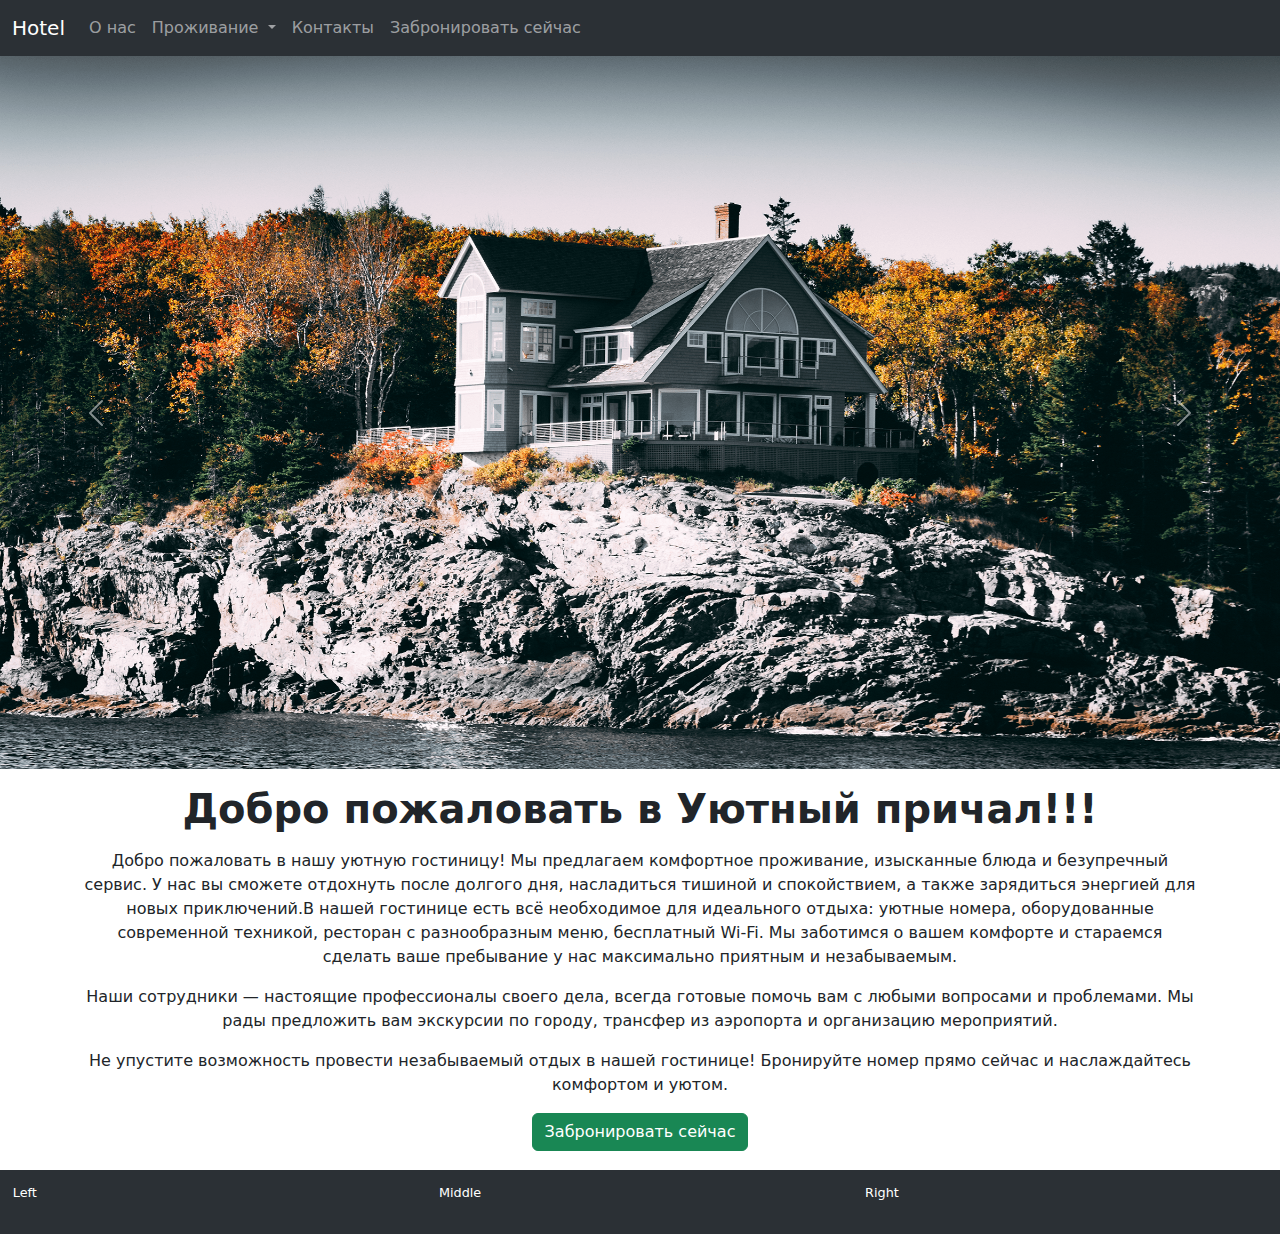
==== html-source/index.html @ dfdc2f4c "" ====
<!doctype html>
<html lang="en">

    <head>
        <meta charset="utf-8">
        <meta name="viewport" content="width=device-width, initial-scale=1, shrink-to-fit=no">

        <title>My nice page</title>

        <link href="https://cdn.jsdelivr.net/npm/bootstrap@5.3.3/dist/css/bootstrap.min.css" rel="stylesheet" integrity="sha384-QWTKZyjpPEjISv5WaRU9OFeRpok6YctnYmDr5pNlyT2bRjXh0JMhjY6hW+ALEwIH" crossorigin="anonymous">
        
        <style>
            .my-footer {
                height: 5em;
                background-color: #2b3035;
                margin-top: 1.5em;
                padding: 1em;
                color: #FFFFFF;
                font-size: 80%;
            }
        </style>
    </head>
    
    <body>
        
        <nav class="navbar navbar-expand-lg bg-body-tertiary" data-bs-theme="dark">
            <div class="container-fluid">
                <a class="navbar-brand" href="index.html">Hotel</a>
                <button class="navbar-toggler" type="button" data-bs-toggle="collapse" aria-expanded="false">
                </button>
                <div class="collapse navbar-collapse" id="navbarSupportedContent">
                    <ul class="navbar-nav me-auto mb-2 mb-lg-0">
                        <li class="nav-item">
                            <a class="nav-link" href="about.html">О нас</a>
                        </li>
                        <li class="nav-item dropdown">
                            <a class="nav-link dropdown-toggle" href="#" id="navbarDropdown" role="button" data-toggle="dropdown" aria-haspopup="true" aria-expanded="false">
                      Проживание
                            </a>
                            <div class="dropdown-menu" aria-labelledby="navbarDropdown">
                                <a class="dropdown-item" href="single_room.html">Одноместный</a>
                                <a class="dropdown-item" href="double_bed_room.html">Стандартный номер с двухместной кроватью</a>
                                <a class="dropdown-item" href="two_bed_room.html">Стандартный номер с двумя кроватями</a>
                                <a class="dropdown-item" href="family_room.html">Семейный номер</a>
                            </div>
                        </li>
                        <li class="nav-item">
                            <a class="nav-link" href="contact.html">Контакты</a>
                        </li>
                        <li class="nav-item">
                            <a class="nav-link" href="reservation.html">Забронировать сейчас</a>
                        </li>
                    </ul>
                </div>
            </div>
        </nav>
          
        <div id="main-carousel" class="carousel slide carousel-fade" data-ride="carousel">
            <div class="carousel-inner">
                <div class="carousel-item active">
                      <img src="static/images/outside.png" class="d-block w-100" alt="...">
                </div>
                <div class="carousel-item">
                    <img src="static/images/tray.png" class="d-block w-100" alt="...">
                </div>
                <div class="carousel-item">
                    <img src="static/images/woman-laptop.png" class="d-block w-100" alt="...">
                </div>
            </div>
            <a class="carousel-control-prev" href="#main-carousel" role="button" data-slide="prev">
                <span class="carousel-control-prev-icon" aria-hidden="true"></span>
                <span class="sr-only"></span>
              </a>
              <a class="carousel-control-next" href="#main-carousel" role="button" data-slide="next">
                <span class="carousel-control-next-icon" aria-hidden="true"></span>
                <span class="sr-only"></span>
              </a>
        </div>

        <div class="container">
            <h1 class="text-center mt-3"><b>Добро пожаловать в Уютный причал!!!</b></h1>
            <p class="text-center mt-3">
                Добро пожаловать в нашу уютную гостиницу! Мы предлагаем комфортное проживание, изысканные блюда и безупречный сервис. У нас вы сможете отдохнуть после долгого дня, насладиться тишиной и спокойствием, а также зарядиться энергией для новых приключений.В нашей гостинице есть всё необходимое для идеального отдыха: уютные номера, оборудованные современной техникой, ресторан с разнообразным меню, бесплатный Wi-Fi. Мы заботимся о вашем комфорте и стараемся сделать ваше пребывание у нас максимально приятным и незабываемым.
            </p>

            <p class="text-center">
                Наши сотрудники — настоящие профессионалы своего дела, всегда готовые помочь вам с любыми вопросами и проблемами. Мы рады предложить вам экскурсии по городу, трансфер из аэропорта и организацию мероприятий.
            </p>

            <p class="text-center">
                Не упустите возможность провести незабываемый отдых в нашей гостинице! Бронируйте номер прямо сейчас и наслаждайтесь комфортом и уютом.
            </p>
            
            <div class="row">
                <div class="col text-center">
                    <a href="reservation.html" class="btn btn-success">Забронировать сейчас</a>
                </div>
            </div>
        </div>

        <div class="row my-footer">
            <div class="col">
                Left
            </div>

            <div class="col">
                Middle
            </div>

            <div class="col">
                Right
            </div>
        </div>

            <script src="https://code.jquery.com/jquery-3.5.1.slim.min.js"
           integrity="sha384-DfXdz2htPH0lsSSs5nCTpuj/zy4C+OGpamoFVy38MVBnE+IbbVYUew+OrCXaRkfj"
            crossorigin="anonymous"></script>
        <script src="https://cdn.jsdelivr.net/npm/popper.js@1.16.1/dist/umd/popper.min.js"
            integrity="sha384-9/reFTGAW83EW2RDu2S0VKaIzap3H66lZH81PoYlFhbGU+6BZp6G7niu735Sk7lN"
            crossorigin="anonymous"></script>
        <script src="https://cdn.jsdelivr.net/npm/bootstrap@4.5.3/dist/js/bootstrap.min.js"
            integrity="sha384-w1Q4orYjBQndcko6MimVbzY0tgp4pWB4lZ7lr30WKz0vr/aWKhXdBNmNb5D92v7s"
            crossorigin="anonymous"></script>
        
    </body>
</html>
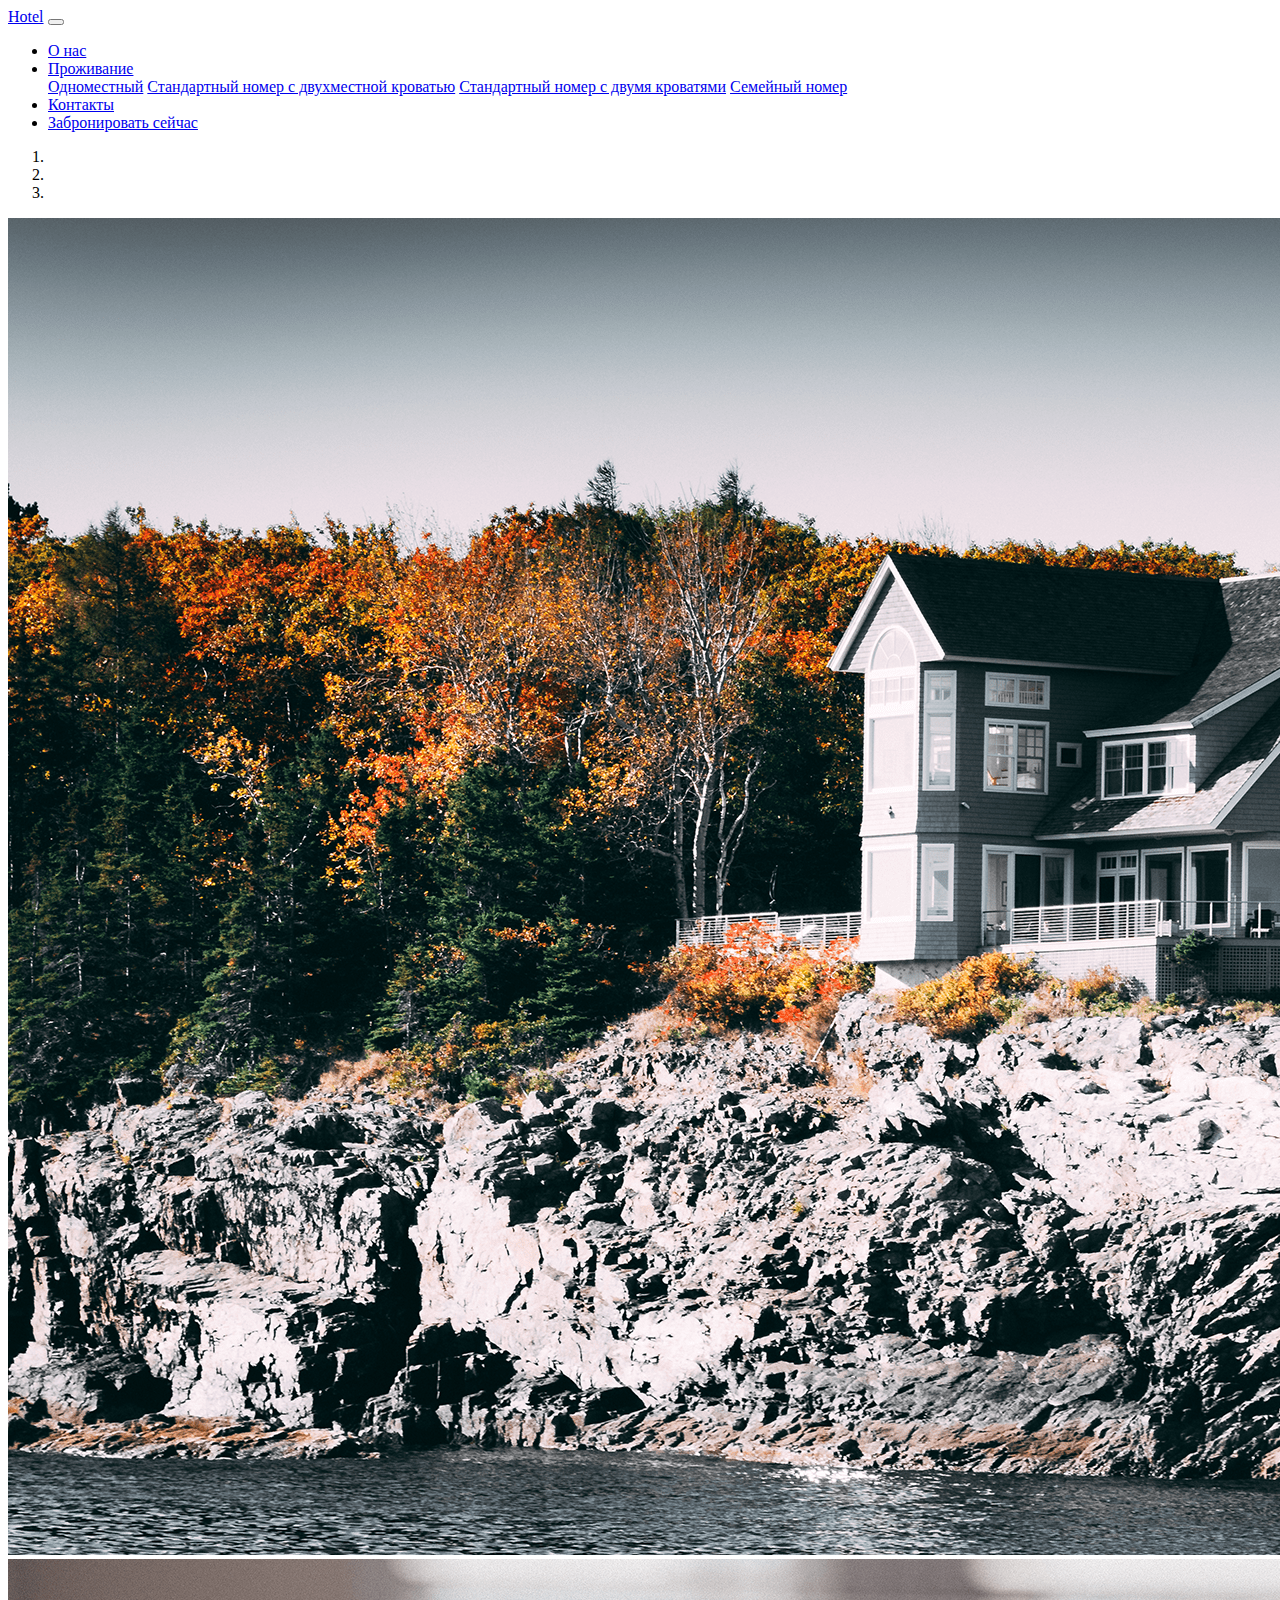
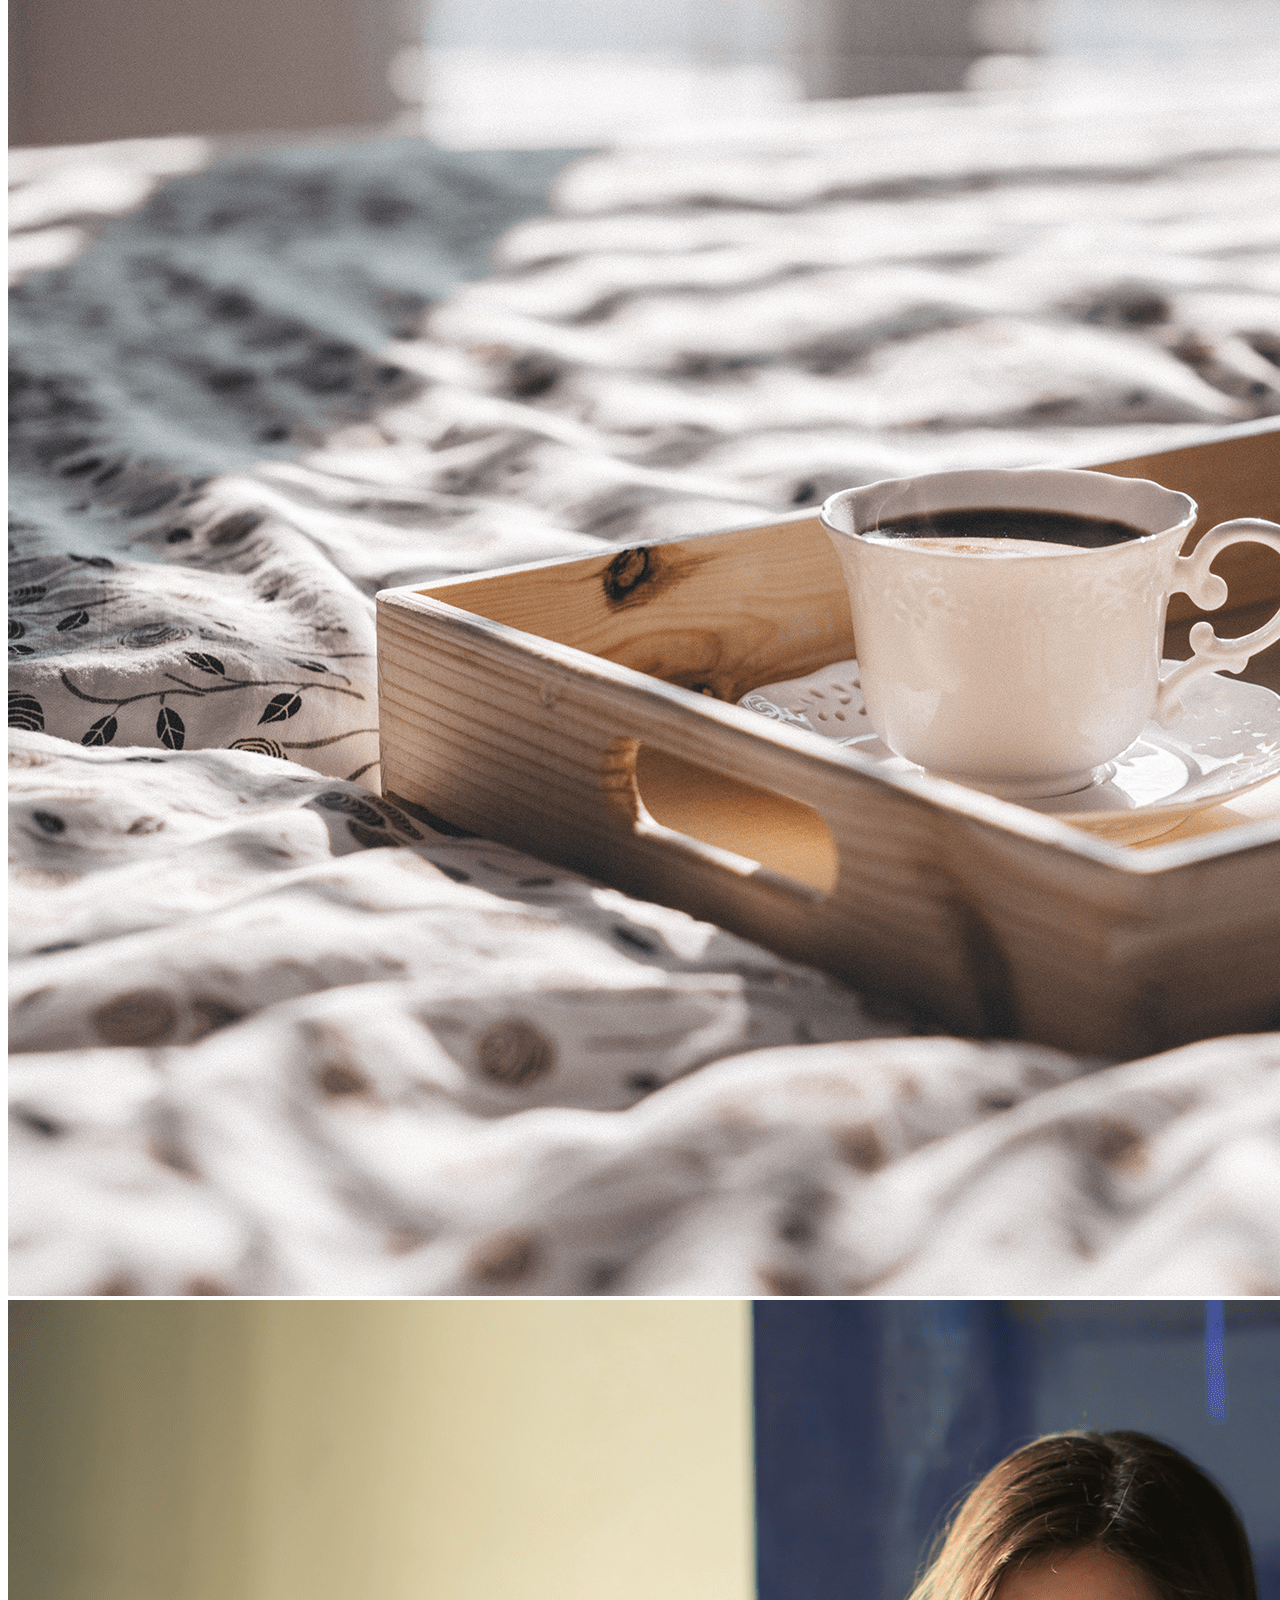
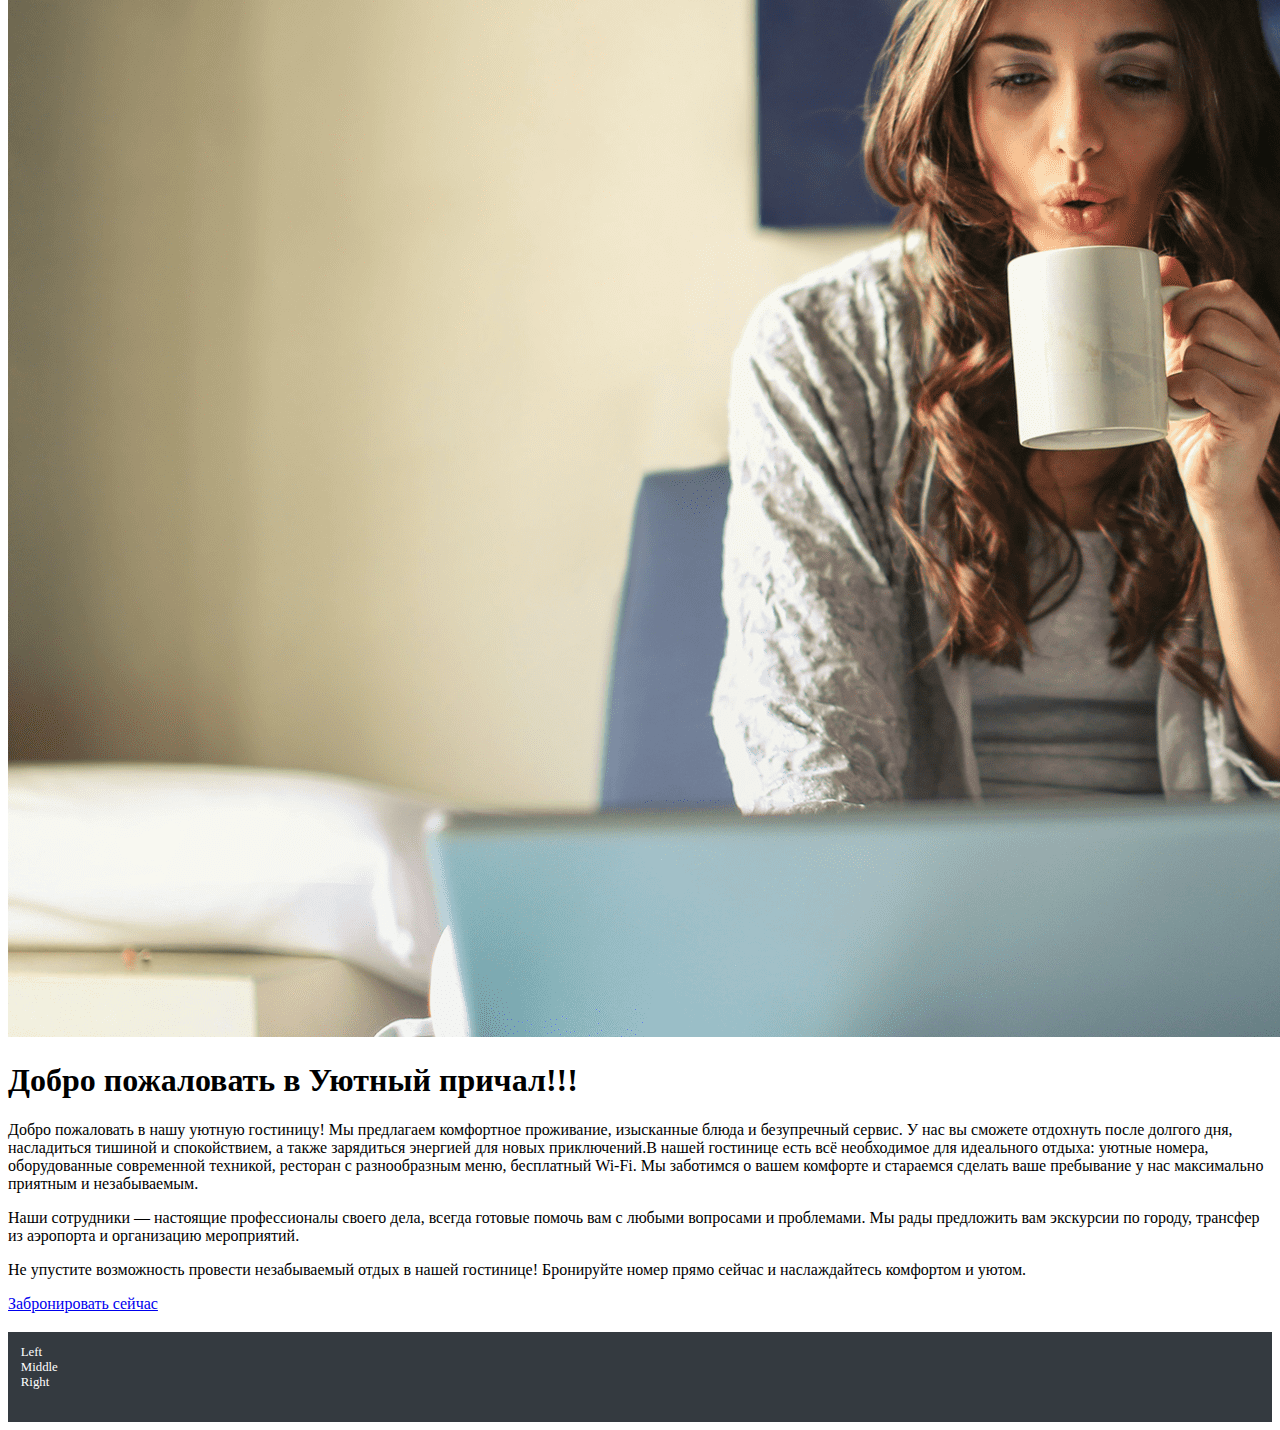
==== commit 9bd96622: "Saving html templates" ====
--- a/html-source/index.html
+++ b/html-source/index.html
@@ -1,126 +1,134 @@
 <!doctype html>
 <html lang="en">
 
-    <head>
-        <meta charset="utf-8">
-        <meta name="viewport" content="width=device-width, initial-scale=1, shrink-to-fit=no">
+<head>
+    <meta charset="utf-8">
+    <meta name="viewport" content="width=device-width, initial-scale=1, shrink-to-fit=no">
 
-        <title>My nice page</title>
+    <title>My nice page</title>
 
-        <link href="https://cdn.jsdelivr.net/npm/bootstrap@5.3.3/dist/css/bootstrap.min.css" rel="stylesheet" integrity="sha384-QWTKZyjpPEjISv5WaRU9OFeRpok6YctnYmDr5pNlyT2bRjXh0JMhjY6hW+ALEwIH" crossorigin="anonymous">
-        
-        <style>
-            .my-footer {
-                height: 5em;
-                background-color: #2b3035;
-                margin-top: 1.5em;
-                padding: 1em;
-                color: #FFFFFF;
-                font-size: 80%;
-            }
-        </style>
-    </head>
-    
-    <body>
-        
-        <nav class="navbar navbar-expand-lg bg-body-tertiary" data-bs-theme="dark">
-            <div class="container-fluid">
-                <a class="navbar-brand" href="index.html">Hotel</a>
-                <button class="navbar-toggler" type="button" data-bs-toggle="collapse" aria-expanded="false">
-                </button>
-                <div class="collapse navbar-collapse" id="navbarSupportedContent">
-                    <ul class="navbar-nav me-auto mb-2 mb-lg-0">
-                        <li class="nav-item">
-                            <a class="nav-link" href="about.html">О нас</a>
-                        </li>
-                        <li class="nav-item dropdown">
-                            <a class="nav-link dropdown-toggle" href="#" id="navbarDropdown" role="button" data-toggle="dropdown" aria-haspopup="true" aria-expanded="false">
-                      Проживание
-                            </a>
-                            <div class="dropdown-menu" aria-labelledby="navbarDropdown">
-                                <a class="dropdown-item" href="single_room.html">Одноместный</a>
-                                <a class="dropdown-item" href="double_bed_room.html">Стандартный номер с двухместной кроватью</a>
-                                <a class="dropdown-item" href="two_bed_room.html">Стандартный номер с двумя кроватями</a>
-                                <a class="dropdown-item" href="family_room.html">Семейный номер</a>
-                            </div>
-                        </li>
-                        <li class="nav-item">
-                            <a class="nav-link" href="contact.html">Контакты</a>
-                        </li>
-                        <li class="nav-item">
-                            <a class="nav-link" href="reservation.html">Забронировать сейчас</a>
-                        </li>
-                    </ul>
-                </div>
+    <link rel="stylesheet" href="https://cdn.jsdelivr.net/npm/bootstrap@4.5.3/dist/css/bootstrap.min.css"
+        integrity="sha384-TX8t27EcRE3e/ihU7zmQxVncDAy5uIKz4rEkgIXeMed4M0jlfIDPvg6uqKI2xXr2" crossorigin="anonymous">
+
+    <link rel="stylesheet" type="text/css" href="static/css/styles.css">
+
+</head>
+
+<body>
+
+    <nav class="navbar navbar-expand-lg navbar-dark bg-dark">
+        <div class="container-fluid">
+            <a class="navbar-brand" href="index.html">Hotel</a>
+            <button class="navbar-toggler" type="button" data-bs-toggle="collapse" aria-expanded="false">
+            </button>
+            <div class="collapse navbar-collapse" id="navbarSupportedContent">
+                <ul class="navbar-nav me-auto mb-2 mb-lg-0">
+                    <li class="nav-item">
+                        <a class="nav-link" href="about.html">О нас</a>
+                    </li>
+                    <li class="nav-item dropdown">
+                        <a class="nav-link dropdown-toggle" href="#" id="navbarDropdown" role="button"
+                            data-toggle="dropdown" aria-haspopup="true" aria-expanded="false">
+                            Проживание
+                        </a>
+                        <div class="dropdown-menu" aria-labelledby="navbarDropdown">
+                            <a class="dropdown-item" href="single_room.html">Одноместный</a>
+                            <a class="dropdown-item" href="double_bed_room.html">Стандартный номер с двухместной
+                                кроватью</a>
+                            <a class="dropdown-item" href="two_bed_room.html">Стандартный номер с двумя кроватями</a>
+                            <a class="dropdown-item" href="family_room.html">Семейный номер</a>
+                        </div>
+                    </li>
+                    <li class="nav-item">
+                        <a class="nav-link" href="contact.html">Контакты</a>
+                    </li>
+                    <li class="nav-item">
+                        <a class="nav-link" href="reservation.html">Забронировать сейчас</a>
+                    </li>
+                </ul>
             </div>
-        </nav>
-          
-        <div id="main-carousel" class="carousel slide carousel-fade" data-ride="carousel">
-            <div class="carousel-inner">
-                <div class="carousel-item active">
-                      <img src="static/images/outside.png" class="d-block w-100" alt="...">
-                </div>
-                <div class="carousel-item">
-                    <img src="static/images/tray.png" class="d-block w-100" alt="...">
-                </div>
-                <div class="carousel-item">
-                    <img src="static/images/woman-laptop.png" class="d-block w-100" alt="...">
-                </div>
+        </div>
+    </nav>
+
+    <div id="main-carousel" class="carousel slide carousel-fade" data-ride="carousel">
+        <ol class="carousel-indicators">
+            <li data-target="#carouselExampleIndicators" data-slide-to="0" class="active"></li>
+            <li data-target="#carouselExampleIndicators" data-slide-to="1"></li>
+            <li data-target="#carouselExampleIndicators" data-slide-to="2"></li>
+        </ol>
+
+        <div class="carousel-inner">
+            <div class="carousel-item active">
+                <img src="static/images/outside.png" class="d-block w-100" alt="...">
             </div>
-            <a class="carousel-control-prev" href="#main-carousel" role="button" data-slide="prev">
-                <span class="carousel-control-prev-icon" aria-hidden="true"></span>
-                <span class="sr-only"></span>
-              </a>
-              <a class="carousel-control-next" href="#main-carousel" role="button" data-slide="next">
-                <span class="carousel-control-next-icon" aria-hidden="true"></span>
-                <span class="sr-only"></span>
-              </a>
+            <div class="carousel-item">
+                <img src="static/images/tray.png" class="d-block w-100" alt="...">
+            </div>
+            <div class="carousel-item">
+                <img src="static/images/woman-laptop.png" class="d-block w-100" alt="...">
+            </div>
+        </div>
+        <a class="carousel-control-prev" href="#main-carousel" role="button" data-slide="prev">
+            <span class="carousel-control-prev-icon" aria-hidden="true"></span>
+            <span class="sr-only"></span>
+        </a>
+        <a class="carousel-control-next" href="#main-carousel" role="button" data-slide="next">
+            <span class="carousel-control-next-icon" aria-hidden="true"></span>
+            <span class="sr-only"></span>
+        </a>
+    </div>
+
+    <div class="container">
+        <h1 class="text-center mt-3"><b>Добро пожаловать в Уютный причал!!!</b></h1>
+        <p class="text-center mt-3">
+            Добро пожаловать в нашу уютную гостиницу! Мы предлагаем комфортное проживание, изысканные блюда и
+            безупречный сервис. У нас вы сможете отдохнуть после долгого дня, насладиться тишиной и спокойствием, а
+            также зарядиться энергией для новых приключений.В нашей гостинице есть всё необходимое для идеального
+            отдыха: уютные номера, оборудованные современной техникой, ресторан с разнообразным меню, бесплатный Wi-Fi.
+            Мы заботимся о вашем комфорте и стараемся сделать ваше пребывание у нас максимально приятным и незабываемым.
+        </p>
+
+        <p class="text-center">
+            Наши сотрудники — настоящие профессионалы своего дела, всегда готовые помочь вам с любыми вопросами и
+            проблемами. Мы рады предложить вам экскурсии по городу, трансфер из аэропорта и организацию мероприятий.
+        </p>
+
+        <p class="text-center">
+            Не упустите возможность провести незабываемый отдых в нашей гостинице! Бронируйте номер прямо сейчас и
+            наслаждайтесь комфортом и уютом.
+        </p>
+
+        <div class="row">
+            <div class="col text-center">
+                <a href="reservation.html" class="btn btn-success">Забронировать сейчас</a>
+            </div>
+        </div>
+    </div>
+
+    <div class="row my-footer">
+        <div class="col">
+            Left
         </div>
 
-        <div class="container">
-            <h1 class="text-center mt-3"><b>Добро пожаловать в Уютный причал!!!</b></h1>
-            <p class="text-center mt-3">
-                Добро пожаловать в нашу уютную гостиницу! Мы предлагаем комфортное проживание, изысканные блюда и безупречный сервис. У нас вы сможете отдохнуть после долгого дня, насладиться тишиной и спокойствием, а также зарядиться энергией для новых приключений.В нашей гостинице есть всё необходимое для идеального отдыха: уютные номера, оборудованные современной техникой, ресторан с разнообразным меню, бесплатный Wi-Fi. Мы заботимся о вашем комфорте и стараемся сделать ваше пребывание у нас максимально приятным и незабываемым.
-            </p>
-
-            <p class="text-center">
-                Наши сотрудники — настоящие профессионалы своего дела, всегда готовые помочь вам с любыми вопросами и проблемами. Мы рады предложить вам экскурсии по городу, трансфер из аэропорта и организацию мероприятий.
-            </p>
-
-            <p class="text-center">
-                Не упустите возможность провести незабываемый отдых в нашей гостинице! Бронируйте номер прямо сейчас и наслаждайтесь комфортом и уютом.
-            </p>
-            
-            <div class="row">
-                <div class="col text-center">
-                    <a href="reservation.html" class="btn btn-success">Забронировать сейчас</a>
-                </div>
-            </div>
+        <div class="col">
+            Middle
         </div>
 
-        <div class="row my-footer">
-            <div class="col">
-                Left
-            </div>
+        <div class="col">
+            Right
+        </div>
+    </div>
 
-            <div class="col">
-                Middle
-            </div>
+    <script src="https://code.jquery.com/jquery-3.5.1.slim.min.js"
+        integrity="sha384-DfXdz2htPH0lsSSs5nCTpuj/zy4C+OGpamoFVy38MVBnE+IbbVYUew+OrCXaRkfj"
+        crossorigin="anonymous"></script>
+    <script src="https://cdn.jsdelivr.net/npm/popper.js@1.16.1/dist/umd/popper.min.js"
+        integrity="sha384-9/reFTGAW83EW2RDu2S0VKaIzap3H66lZH81PoYlFhbGU+6BZp6G7niu735Sk7lN"
+        crossorigin="anonymous"></script>
+    <script src="https://cdn.jsdelivr.net/npm/bootstrap@4.5.3/dist/js/bootstrap.min.js"
+        integrity="sha384-w1Q4orYjBQndcko6MimVbzY0tgp4pWB4lZ7lr30WKz0vr/aWKhXdBNmNb5D92v7s"
+        crossorigin="anonymous"></script>
 
-            <div class="col">
-                Right
-            </div>
-        </div>
+</body>
 
-            <script src="https://code.jquery.com/jquery-3.5.1.slim.min.js"
-           integrity="sha384-DfXdz2htPH0lsSSs5nCTpuj/zy4C+OGpamoFVy38MVBnE+IbbVYUew+OrCXaRkfj"
-            crossorigin="anonymous"></script>
-        <script src="https://cdn.jsdelivr.net/npm/popper.js@1.16.1/dist/umd/popper.min.js"
-            integrity="sha384-9/reFTGAW83EW2RDu2S0VKaIzap3H66lZH81PoYlFhbGU+6BZp6G7niu735Sk7lN"
-            crossorigin="anonymous"></script>
-        <script src="https://cdn.jsdelivr.net/npm/bootstrap@4.5.3/dist/js/bootstrap.min.js"
-            integrity="sha384-w1Q4orYjBQndcko6MimVbzY0tgp4pWB4lZ7lr30WKz0vr/aWKhXdBNmNb5D92v7s"
-            crossorigin="anonymous"></script>
-        
-    </body>
 </html>--- a/html-source/static/css/styles.css
+++ b/html-source/static/css/styles.css
@@ -0,0 +1,16 @@
+.my-footer {
+    height: 5em;
+    background-color: #343a40;
+    margin-top: 1.5em;
+    padding: 1em;
+    color: #FFFFFF;
+    font-size: 80%;
+}
+
+.room-image {
+    max-width: 60%;
+}
+
+.notie-container {
+    box-shadow: none;
+}